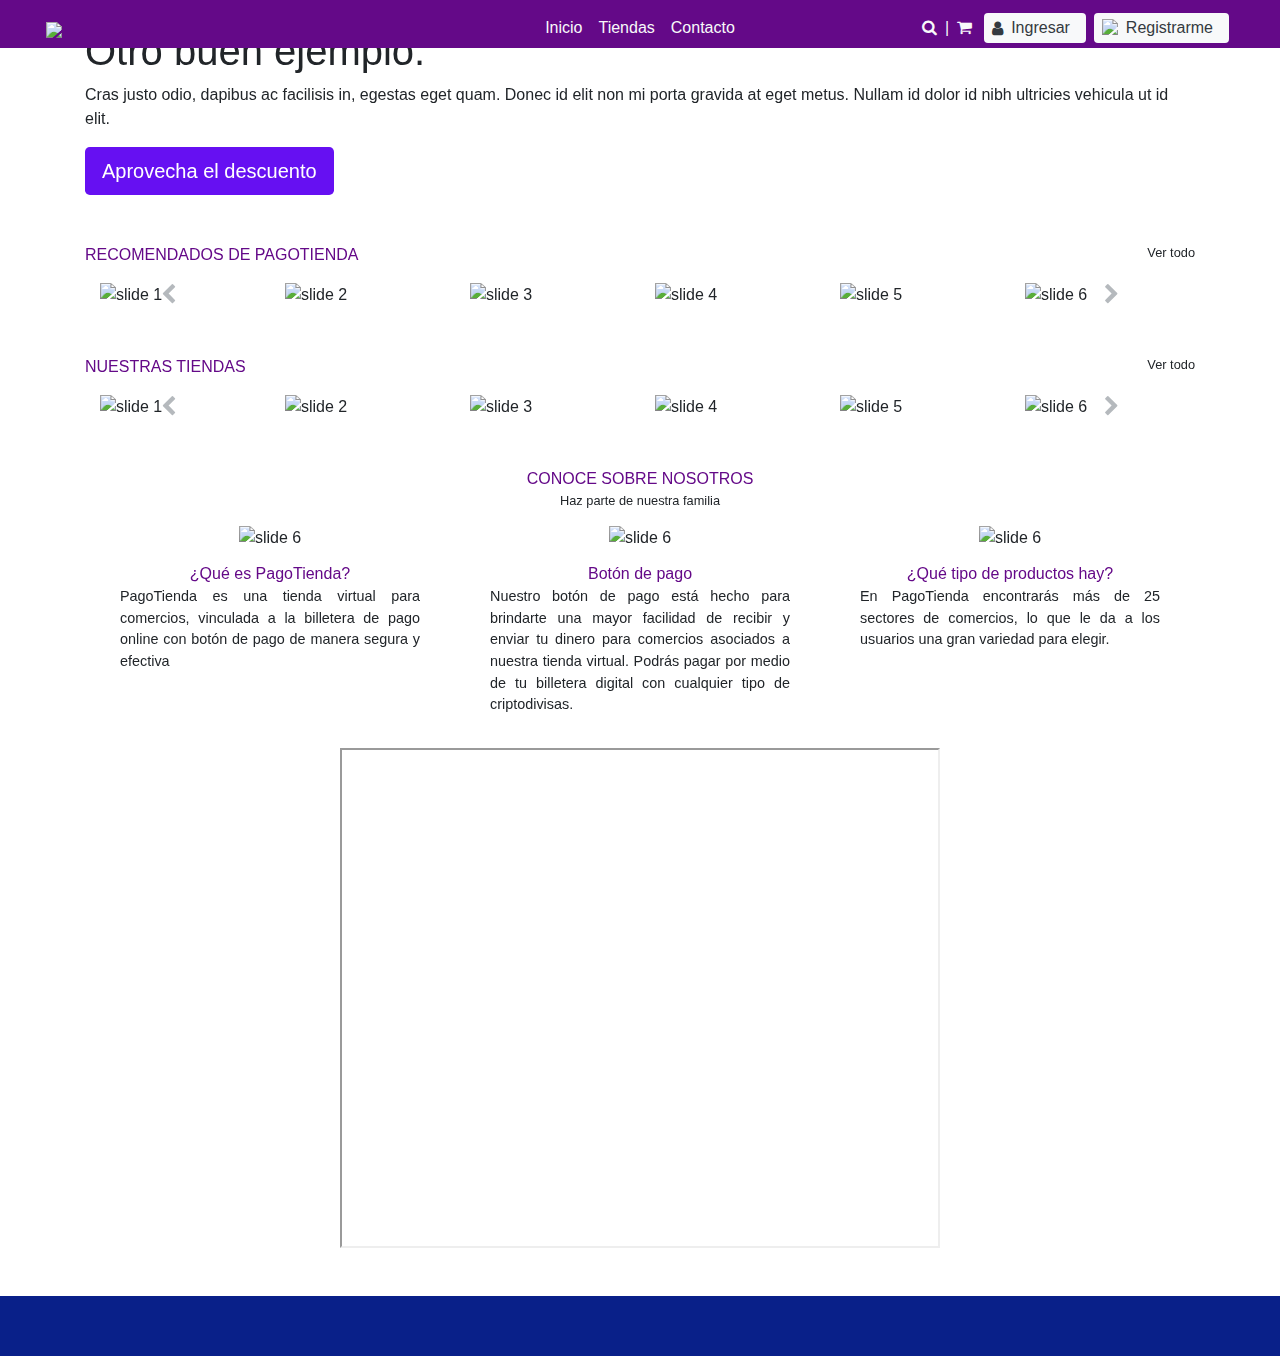
==== PagoTiendaHome/index.html @ d5df97ec "Updated files" ====
<!DOCTYPE html>
<html>
    <head>
        <meta charset="utf-8">
        <meta http-equiv="X-UA-Compatible" content="IE=edge">
        <title>Pago Tienda</title>
        <meta name="description" content="Compra tus productos con nosotros">
        <meta name="viewport" content="width=device-width, initial-scale=1">
        <meta name="theme-color" content="#7952b3">
        <!-- Bootstrap  CSS-->
        <link href="https://cdn.jsdelivr.net/npm/bootstrap@5.0.0-beta2/dist/css/bootstrap.min.css" rel="stylesheet" integrity="sha384-BmbxuPwQa2lc/FVzBcNJ7UAyJxM6wuqIj61tLrc4wSX0szH/Ev+nYRRuWlolflfl" crossorigin="anonymous">
        <link rel="stylesheet" href="https://maxcdn.bootstrapcdn.com/bootstrap/4.0.0/css/bootstrap.min.css" integrity="sha384-Gn5384xqQ1aoWXA+058RXPxPg6fy4IWvTNh0E263XmFcJlSAwiGgFAW/dAiS6JXm" crossorigin="anonymous">
        <!-- Font Awesome Icons -->
        <link rel="stylesheet" href="https://stackpath.bootstrapcdn.com/font-awesome/4.7.0/css/font-awesome.min.css" integrity="sha384-wvfXpqpZZVQGK6TAh5PVlGOfQNHSoD2xbE+QkPxCAFlNEevoEH3Sl0sibVcOQVnN" crossorigin="anonymous">
        <!-- Local Stylesheet -->
        <link rel="stylesheet" href="./style.css">
        <!-- Jquery -->
        <script src="https://code.jquery.com/jquery-3.6.0.slim.min.js" integrity="sha256-u7e5khyithlIdTpu22PHhENmPcRdFiHRjhAuHcs05RI=" crossorigin="anonymous"></script>

        <link rel="stylesheet" href="./style.css">
        <link rel="stylesheet" href="./recommendations.css">
    </head>
    <body>

        <!-- Navbar -->
        <nav class="navbar navbar-expand-md navbar-dark fixed-top pb-0 mb-0" style="background-color: #640988 ">
            <div class="container-fluid">
                <div class="col">
                    <a class="navbar-brand" href="#">
                        <img src="./assets/logo.svg" style="width: auto; height: 50px"/>
                    </a>
                </div>

                <div class="col">
                    <ul class="navbar-nav mr-auto">
                        <div class="collapse navbar-collapse d-flex justify-content-center">
                            <li class="nav-item active">
                                <a class="nav-link text-light" href="#">Inicio <span class="sr-only">(current)</span></a>
                            </li>
                            <li class="nav-item">
                                <a class="nav-link text-light" href="#">Tiendas</a>
                            </li>
                            <li class="nav-item">
                                <a class="nav-link text-light" href="#">Contacto</a>
                            </li>
                        <div>
                    </ul>
                </div>

                <div class="col">
                    <ul class="navbar-nav mb-2 mb-md-0" style="margin-left: auto">
                        <div class="collapse navbar-collapse" style="max-width: 320px; margin-left: auto">
                            <li class="nav-item">
                                <a class="nav-link text-light" href="#"><i class="fa fa-search"></i></a>
                            </li>
                            <p class="text-light mb-0">|</p>
                            <li class="nav-item">
                                <a class="nav-link text-light" href="#"><i class="fa fa-shopping-cart"></i></a>
                            </li>

                            <li class="nav-item mx-1" >
                                <a href="#" style="max-height: 30px" class="nav-link bg-light text-dark d-flex flex-nowrap justify-content-center align-items-center rounded">
                                    <i class="fa fa-user"></i>
                                    <p class="mb-0 p-2">Ingresar</p>
                                </a>
                            </li>
                            <li class="nav-item mx-1">
                                <a href="#" style="max-height: 30px" class="nav-link bg-light text-dark d-flex flex-nowrap justify-content-center align-items-center rounded">
                                    <i class="far fa-hand-point-right"></i>
                                    <img src="./assets/hand-point-right.svg" style="width: auto; height: 18px"/>
                                    <p class="mb-0 p-2">Registrarme</p>
                                </a>
                            </li>
                            <!--<li class="nav-item">
                                <a class="nav-link text-light" href="#"><i class="fa fa-shopping-cart"></i></a>
                            </li>
                            <li class="nav-item">
                                <a class="nav-link text-light" href="#"><i class="fa fa-heart"></i></a>
                            </li>-->
                        </div>
                        <li class="nav-item dropdown navbar-toggler">
                            <button style="max-width: 50px" class="btn nav-link dropdown-toggle" type="button" id="dropdownMenuButton" data-bs-toggle="dropdown" aria-expanded="false">
                                <i class="fa fa-bars"></i>
                            </button>
                            <ul class="dropdown-menu" style="margin-top: 10px;" aria-labelledby="dropdownMenuButton">
                                <li><a class="dropdown-item" href="#"><i class="fa fa-home"></i> Tiendas</a></li>
                                <li><a class="dropdown-item" href="#"><i class="fa fa-user"></i> Perfil</a></li>
                                <li><a class="dropdown-item" href="#"><i class="fa fa-shopping-cart"></i> Carrito</a></li>
                                <li><a class="dropdown-item" href="#"><i class="fa fa-heart"></i> Deseos</a></li>
                            </ul>
                        </li>
                    </ul>
                </div>
            </div>
        </nav>
        <!-- End Navbar -->

        <!-- Header -->
        <header class="main-image-container">
            <img
                src="./assets/1.jpg"
                class="bd-placeholder-img" width="100%" height="100%"
                style="object-fit: cover;"
                aria-hidden="true" preserveAspectRatio="xMidYMid slice" focusable="false"
            >
                <rect width="100%" height="100%" fill="#777"></rect>
            </img>
            <div class="container">
                <div class="main-image-container-caption text-end">
                    <h1>Otro buen ejemplo.</h1>
                    <p>Cras justo odio, dapibus ac facilisis in, egestas eget quam. Donec id elit non mi porta gravida at eget metus. Nullam id dolor id nibh ultricies vehicula ut id elit.</p>
                    <p><a class="btn btn-lg" style="color: white; background-color: #6610f2;" href="#" role="button">Aprovecha el descuento</a></p>
                </div>
            </div>
        </header>
        <!-- End Header -->
        
        <main class="container">
            <!-- Recomendations -->
            <div class="mt-4">
                <div class="d-flex flex-nowrap justify-content-between mt-5">
                    <p style="color: #640988">RECOMENDADOS DE PAGOTIENDA</p>
                    <a style="font-size: 0.8rem">Ver todo</a>
                </div>
                <div id="carouselExample" class="carousel slide" data-ride="carousel" data-interval="900000">
                    <div class="carousel-inner row w-100 mx-auto" role="listbox">
                        <div class="carousel-item col-12 col-sm-6 col-md-4 col-lg-2 active">
                            <img class="img-fluid mx-auto d-block" src="//placehold.it/600x400/000/fff?text=1" alt="slide 1">
                        </div>
                        <div class="carousel-item col-12 col-sm-6 col-md-4 col-lg-2">
                            <img class="img-fluid mx-auto d-block" src="//placehold.it/600x400?text=2" alt="slide 2">
                        </div>
                        <div class="carousel-item col-12 col-sm-6 col-md-4 col-lg-2">
                            <img class="img-fluid mx-auto d-block" src="//placehold.it/600x400?text=3" alt="slide 3">
                        </div>
                        <div class="carousel-item col-12 col-sm-6 col-md-4 col-lg-2">
                            <img class="img-fluid mx-auto d-block" src="//placehold.it/600x400?text=4" alt="slide 4">
                        </div>
                        <div class="carousel-item col-12 col-sm-6 col-md-4 col-lg-2">
                            <img class="img-fluid mx-auto d-block" src="//placehold.it/600x400?text=5" alt="slide 5">
                        </div>
                        <div class="carousel-item col-12 col-sm-6 col-md-4 col-lg-2">
                            <img class="img-fluid mx-auto d-block" src="//placehold.it/600x400?text=6" alt="slide 6">
                        </div>
                        <div class="carousel-item col-12 col-sm-6 col-md-4 col-lg-2">
                            <img class="img-fluid mx-auto d-block" src="//placehold.it/600x400?text=7" alt="slide 7">
                        </div>
                        <div class="carousel-item col-12 col-sm-6 col-md-4 col-lg-2">
                            <img class="img-fluid mx-auto d-block" src="//placehold.it/600x400?text=8" alt="slide 8">
                        </div>
                        <div class="carousel-item col-12 col-sm-6 col-md-4 col-lg-2">
                            <img class="img-fluid mx-auto d-block" src="//placehold.it/600x400?text=9" alt="slide 9">
                        </div>
                        <div class="carousel-item col-12 col-sm-6 col-md-4 col-lg-2">
                            <img class="img-fluid mx-auto d-block" src="//placehold.it/600x400?text=10" alt="slide 10">
                        </div>
                        <div class="carousel-item col-12 col-sm-6 col-md-4 col-lg-2">
                            <img class="img-fluid mx-auto d-block" src="//placehold.it/600x400?text=11" alt="slide 11">
                        </div>
                        <div class="carousel-item col-12 col-sm-6 col-md-4 col-lg-2">
                            <img class="img-fluid mx-auto d-block" src="//placehold.it/600x400?text=12" alt="slide 12">
                        </div>
                        <div class="carousel-item col-12 col-sm-6 col-md-4 col-lg-2">
                            <img class="img-fluid mx-auto d-block" src="//placehold.it/600x400?text=13" alt="slide 13">
                        </div>
                    </div>
                    <a class="carousel-control-prev" href="#carouselExample" role="button" data-slide="prev">
                        <i class="fa fa-chevron-left fa-lg text-muted"></i>
                        <span class="sr-only">Previous</span>
                    </a>
                    <a class="carousel-control-next text-faded" href="#carouselExample" role="button" data-slide="next">
                        <i class="fa fa-chevron-right fa-lg text-muted"></i>
                        <span class="sr-only">Next</span>
                    </a>
                </div>
            </div>
            <!-- End Recomendations -->

            <!-- Stores -->
            <div class="my-4">
                <div class="d-flex flex-nowrap justify-content-between mt-5">
                    <p style="color: #640988">NUESTRAS TIENDAS</p>
                    <a style="font-size: 0.8rem">Ver todo</a>
                </div>
                <div id="carouselExample-2" class="carousel slide carouselExample-2" data-ride="carousel" data-interval="900000">
                    <div class="carousel-inner carousel-inner-2 row w-100 mx-auto" role="listbox">
                        <div class="carousel-item carousel-item-2 col-12 col-sm-6 col-md-4 col-lg-2 active">
                            <img class="img-fluid mx-auto d-block" src="//placehold.it/600x400/000/fff?text=1" alt="slide 1">
                        </div>
                        <div class="carousel-item carousel-item-2 col-12 col-sm-6 col-md-4 col-lg-2">
                            <img class="img-fluid mx-auto d-block" src="//placehold.it/600x400?text=2" alt="slide 2">
                        </div>
                        <div class="carousel-item carousel-item-2 col-12 col-sm-6 col-md-4 col-lg-2">
                            <img class="img-fluid mx-auto d-block" src="//placehold.it/600x400?text=3" alt="slide 3">
                        </div>
                        <div class="carousel-item carousel-item-2 col-12 col-sm-6 col-md-4 col-lg-2">
                            <img class="img-fluid mx-auto d-block" src="//placehold.it/600x400?text=4" alt="slide 4">
                        </div>
                        <div class="carousel-item carousel-item-2 col-12 col-sm-6 col-md-4 col-lg-2">
                            <img class="img-fluid mx-auto d-block" src="//placehold.it/600x400?text=5" alt="slide 5">
                        </div>
                        <div class="carousel-item carousel-item-2 col-12 col-sm-6 col-md-4 col-lg-2">
                            <img class="img-fluid mx-auto d-block" src="//placehold.it/600x400?text=6" alt="slide 6">
                        </div>
                        <div class="carousel-item carousel-item-2 col-12 col-sm-6 col-md-4 col-lg-2">
                            <img class="img-fluid mx-auto d-block" src="//placehold.it/600x400?text=7" alt="slide 7">
                        </div>
                        <div class="carousel-item carousel-item-2 col-12 col-sm-6 col-md-4 col-lg-2">
                            <img class="img-fluid mx-auto d-block" src="//placehold.it/600x400?text=8" alt="slide 8">
                        </div>
                        <div class="carousel-item carousel-item-2 col-12 col-sm-6 col-md-4 col-lg-2">
                            <img class="img-fluid mx-auto d-block" src="//placehold.it/600x400?text=9" alt="slide 9">
                        </div>
                        <div class="carousel-item carousel-item-2 col-12 col-sm-6 col-md-4 col-lg-2">
                            <img class="img-fluid mx-auto d-block" src="//placehold.it/600x400?text=10" alt="slide 10">
                        </div>
                        <div class="carousel-item carousel-item-2 col-12 col-sm-6 col-md-4 col-lg-2">
                            <img class="img-fluid mx-auto d-block" src="//placehold.it/600x400?text=11" alt="slide 11">
                        </div>
                        <div class="carousel-item carousel-item-2 col-12 col-sm-6 col-md-4 col-lg-2">
                            <img class="img-fluid mx-auto d-block" src="//placehold.it/600x400?text=12" alt="slide 12">
                        </div>
                        <div class="carousel-item carousel-item-2 col-12 col-sm-6 col-md-4 col-lg-2">
                            <img class="img-fluid mx-auto d-block" src="//placehold.it/600x400?text=13" alt="slide 13">
                        </div>
                    </div>
                    <a class="carousel-control-prev" href="#carouselExample-2" role="button" data-slide="prev">
                        <i class="fa fa-chevron-left fa-lg text-muted"></i>
                        <span class="sr-only">Previous</span>
                    </a>
                    <a class="carousel-control-next text-faded" href="#carouselExample-2" role="button" data-slide="next">
                        <i class="fa fa-chevron-right fa-lg text-muted"></i>
                        <span class="sr-only">Next</span>
                    </a>
                </div>
            </div>
            <!-- End Stores -->

            <section id="about" class="mb-5">
                <div class="text-center">
                    <p class="mb-0 mt-5" style="color: #640988">CONOCE SOBRE NOSOTROS</p>
                    <p style="font-size: 0.8rem">Haz parte de nuestra familia</p>
                </div>
                <div class="container">
                    <div class="row">
                        <div class="col-sm d-block text-center mb-3 d-flex flex-column justify-content-start align-items-center">
                            <img class="img-fluid mx-auto d-block mb-1" src="//placehold.it/600x400?text=6" alt="slide 6">
                            <p class="mb-0 mt-2" style="color: #640988">¿Qué es PagoTienda?</p>
                            <p style="font-size: 0.9rem; text-align: justify; max-width: 300px">
                                PagoTienda es una tienda virtual para comercios, vinculada a la billetera de pago online con botón de pago de manera segura y efectiva
                            </p>
                        </div>
                        <div class="col-sm d-block text-center mb-3 d-flex flex-column justify-content-start align-items-center">
                            <img class="img-fluid mx-auto d-block mb-1" src="//placehold.it/600x400?text=6" alt="slide 6">
                            <p class="mb-0 mt-2" style="color: #640988">Botón de pago</p>
                            <p style="font-size: 0.9rem; text-align: justify; max-width: 300px">
                                Nuestro botón de pago está hecho para brindarte una mayor facilidad de recibir y enviar tu dinero
                                para comercios asociados a nuestra tienda virtual. Podrás pagar por medio de tu billetera digital con cualquier tipo de criptodivisas.
                            </p>
                        </div>
                        <div class="col-sm d-block text-center mb-3 d-flex flex-column justify-content-start align-items-center">
                            <img class="img-fluid mx-auto d-block mb-1" src="//placehold.it/600x400?text=6" alt="slide 6">
                            <p class="mb-0 mt-2" style="color: #640988">¿Qué tipo de productos hay?</p>
                            <p style="font-size: 0.9rem; text-align: justify; max-width: 300px">
                                En PagoTienda encontrarás más de 25 sectores de comercios, lo que le da a los usuarios una gran variedad para elegir.
                            </p>
                        </div>
                    </div>
                </div>
                <div id="video" class="container text-center" style="height: 500px">
                    <iframe style="width: 100%; min-width: 300px; max-width: 600px; height: 100%; min-height: 300px; max-height: 500px" src="https://www.youtube.com/embed/AAFLCTVs4Dg"></iframe>
                </div>
            </section>

        </main>
        <footer class="w-100" style="height: 60px; background-color: #092089">
        </footer>
        <!-- Bootstrap JS -->
        <script src="https://code.jquery.com/jquery-3 1.slim.min.js" integrity="sha384-KJ3o2DKtIkvYIK3UENzmM7KCkRr/rE9/Qpg6aAZGJwFDMVNA/GpGFF93hXpG5KkN" crossorigin="anonymous"></script>
        <script src="https://cdnjs.cloudflare.com/ajax/libs/popper.js/1. 9/umd/popper.min.js" integrity="sha384-ApNbgh9B+Y1QKtv3Rn7W3mgPxhU9K/ScQsAP7hUibX39j7fakFPskvXusvfa0b4Q" crossorigin="anonymous"></script>
        <script src="https://maxcdn.bootstrapcdn.com/bootstrap/4.0.0/js/bootstrap.min.js" integrity="sha384-JZR6Spejh4U02d8jOt6vLEHfe/JQGiRRSQQxSfFWpi1MquVdAyjUar5+76PVCmYl" crossorigin="anonymous"></script>
        <script src="https://cdn.jsdelivr.net/npm/bootstrap@5.0.0-beta2/dist/js/bootstrap.bundle.min.js" integrity="sha384-b5kHyXgcpbZJO/tY9Ul7kGkf1S0CWuKcCD38l8YkeH8z8QjE0GmW1gYU5S9FOnJ0" crossorigin="anonymous"></script>

        <script>
            $('#carouselExample').on('slide.bs.carousel', function (e) {
                var $e = $(e.relatedTarget);
                var idx = $e.index();
                var itemsPerSlide = 7;
                var totalItems = $('.carousel-item').length;
                
                if (idx >= totalItems-(itemsPerSlide-1)) {
                    var it = itemsPerSlide - (totalItems - idx);
                    for (var i = 0; i < it; i++) {
                        // append slides to end
                        if (e.direction=="left") {
                            $('.carousel-item').eq(i).appendTo('.carousel-inner');
                        }
                        else {
                            $('.carousel-item').eq(0).appendTo('.carousel-inner');
                        }
                    }
                }
            });

            $('#carouselExample-2').on('slide.bs.carousel', function (e) {
                var $e = $(e.relatedTarget);
                var idx = $e.index();
                var itemsPerSlide = 7;
                var totalItems = $('.carousel-item-2').length;
                
                if (idx >= totalItems-(itemsPerSlide-1)) {
                    var it = itemsPerSlide - (totalItems - idx);
                    for (var i = 0; i < it; i++) {
                        // append slides to end
                        if (e.direction=="left") {
                            $('.carousel-item-2').eq(i).appendTo('.carousel-inner-2');
                        }
                        else {
                            $('.carousel-item-2').eq(0).appendTo('.carousel-inner-2');
                        }
                    }
                }
            });
        </script>
    </body>
</html>
---- PagoTiendaHome/recommendations.css ----
@media (min-width: 768px) and (max-width: 991px) {
    /* Show 3rd slide on md  if col-md-4*/
    .carousel-inner .active.col-md-4.carousel-item + .carousel-item + .carousel-item + .carousel-item {
        position: absolute;
        top: 0;
        right: -33.3333%;  /*change this with javascript in the future*/
        z-index: -1;
        display: block;
        visibility: visible;
    }
}
@media (min-width: 576px) and (max-width: 768px) {
    /* Show 2 slide on md  if col-md-4*/
    .carousel-inner .active.col-sm-6.carousel-item + .carousel-item + .carousel-item {
        position: absolute;
        top: 0;
        right: -50%;  /*change this with javascript in the future*/
        z-index: -1;
        display: block;
        visibility: visible;
    }
}
@media (min-width: 576px) {
    .carousel-item {
        margin-right: 0;
    }
    /* show 2 items */
    .carousel-inner .active + .carousel-item {
        display: block;
    }
    .carousel-inner .carousel-item.active:not(.carousel-item-right):not(.carousel-item-left),
    .carousel-inner .carousel-item.active:not(.carousel-item-right):not(.carousel-item-left) + .carousel-item {
        transition: none;
    }
    .carousel-inner .carousel-item-next {
        position: relative;
        transform: translate3d(0, 0, 0);
    }
    /* left or forward direction */
    .active.carousel-item-left + .carousel-item-next.carousel-item-left,
    .carousel-item-next.carousel-item-left + .carousel-item,
    .carousel-item-next.carousel-item-left + .carousel-item + .carousel-item {
        position: relative;
        transform: translate3d(-100%, 0, 0);
        visibility: visible;
    } 
    /* farthest right hidden item must be abso position for animations */
    .carousel-inner .carousel-item-prev.carousel-item-right {
        position: absolute;
        top: 0;
        left: 0;
        z-index: -1;
        display: block;
        visibility: visible;
    }
    /* right or prev direction */
    .active.carousel-item-right + .carousel-item-prev.carousel-item-right,
    .carousel-item-prev.carousel-item-right + .carousel-item,
    .carousel-item-prev.carousel-item-right + .carousel-item + .carousel-item {
        position: relative;
        transform: translate3d(100%, 0, 0);
        visibility: visible;
        display: block;
        visibility: visible;
    }
}

/*MD*/
@media (min-width: 768px) {
    /* show 3rd of 3 item slide */
    .carousel-inner .active + .carousel-item + .carousel-item {
        display: block;
    }
    .carousel-inner .carousel-item.active:not(.carousel-item-right):not(.carousel-item-left) + .carousel-item + .carousel-item {
        transition: none;
    }
    .carousel-inner .carousel-item-next {
        position: relative;
        transform: translate3d(0, 0, 0);
    }
    
    /* left or forward direction */
    .carousel-item-next.carousel-item-left + .carousel-item + .carousel-item + .carousel-item {
        position: relative;
        transform: translate3d(-100%, 0, 0);
        visibility: visible;
    }
    /* right or prev direction */
    .carousel-item-prev.carousel-item-right + .carousel-item + .carousel-item + .carousel-item {
        position: relative;
        transform: translate3d(100%, 0, 0);
        visibility: visible;
        display: block;
        visibility: visible;
    }
}


/*LG 6th*/
@media (min-width: 991px) {
    /* show 4th item */
    .carousel-inner .active + .carousel-item + .carousel-item + .carousel-item {
        display: block;
    }
    .carousel-inner .carousel-item.active:not(.carousel-item-right):not(.carousel-item-left) + .carousel-item + .carousel-item + .carousel-item {
        transition: none;
    }
    /* right or prev direction //t - previous slide direction last item animation fix */
    .carousel-item-prev.carousel-item-right + .carousel-item + .carousel-item + .carousel-item + .carousel-item {
        position: relative;
        transform: translate3d(100%, 0, 0);
        visibility: visible;
        display: block;
        visibility: visible;
    }
}

/*LG 6th*/
@media (min-width: 991px) {
        /* show 5th and 6th item */
    .carousel-inner .active + .carousel-item + .carousel-item + .carousel-item + .carousel-item,
    .carousel-inner .active + .carousel-item + .carousel-item + .carousel-item + .carousel-item + .carousel-item {
        display: block;
    }
    .carousel-inner .carousel-item.active:not(.carousel-item-right):not(.carousel-item-left) + .carousel-item + .carousel-item + .carousel-item + .carousel-item,
    .carousel-inner .carousel-item.active:not(.carousel-item-right):not(.carousel-item-left) + .carousel-item + .carousel-item + .carousel-item + .carousel-item + .carousel-item {
        transition: none;
    }
    /*show 7th slide for animation when its a 6 slides carousel */
    .carousel-inner .active.carousel-item + .carousel-item + .carousel-item + .carousel-item + .carousel-item + .carousel-item  + .carousel-item {
        position: absolute;
        top: 0;
        right: -16.666666666%;
        z-index: -1;
        display: block;
        visibility: visible;
    }
      /* forward direction > */
    .carousel-item-next.carousel-item-left + .carousel-item + .carousel-item + .carousel-item + .carousel-item,
    .carousel-item-next.carousel-item-left + .carousel-item + .carousel-item + .carousel-item + .carousel-item + .carousel-item {
        position: relative;
        transform: translate3d(-100%, 0, 0);
        visibility: visible;
    }
     /* prev direction < last item animation fix */
    .carousel-item-prev.carousel-item-right + .carousel-item + .carousel-item + .carousel-item + .carousel-item + .carousel-item,
    .carousel-item-prev.carousel-item-right + .carousel-item + .carousel-item + .carousel-item + .carousel-item + .carousel-item + .carousel-item {
        position: relative;
        transform: translate3d(100%, 0, 0);
        visibility: visible;
        display: block;
        visibility: visible;
    }
}
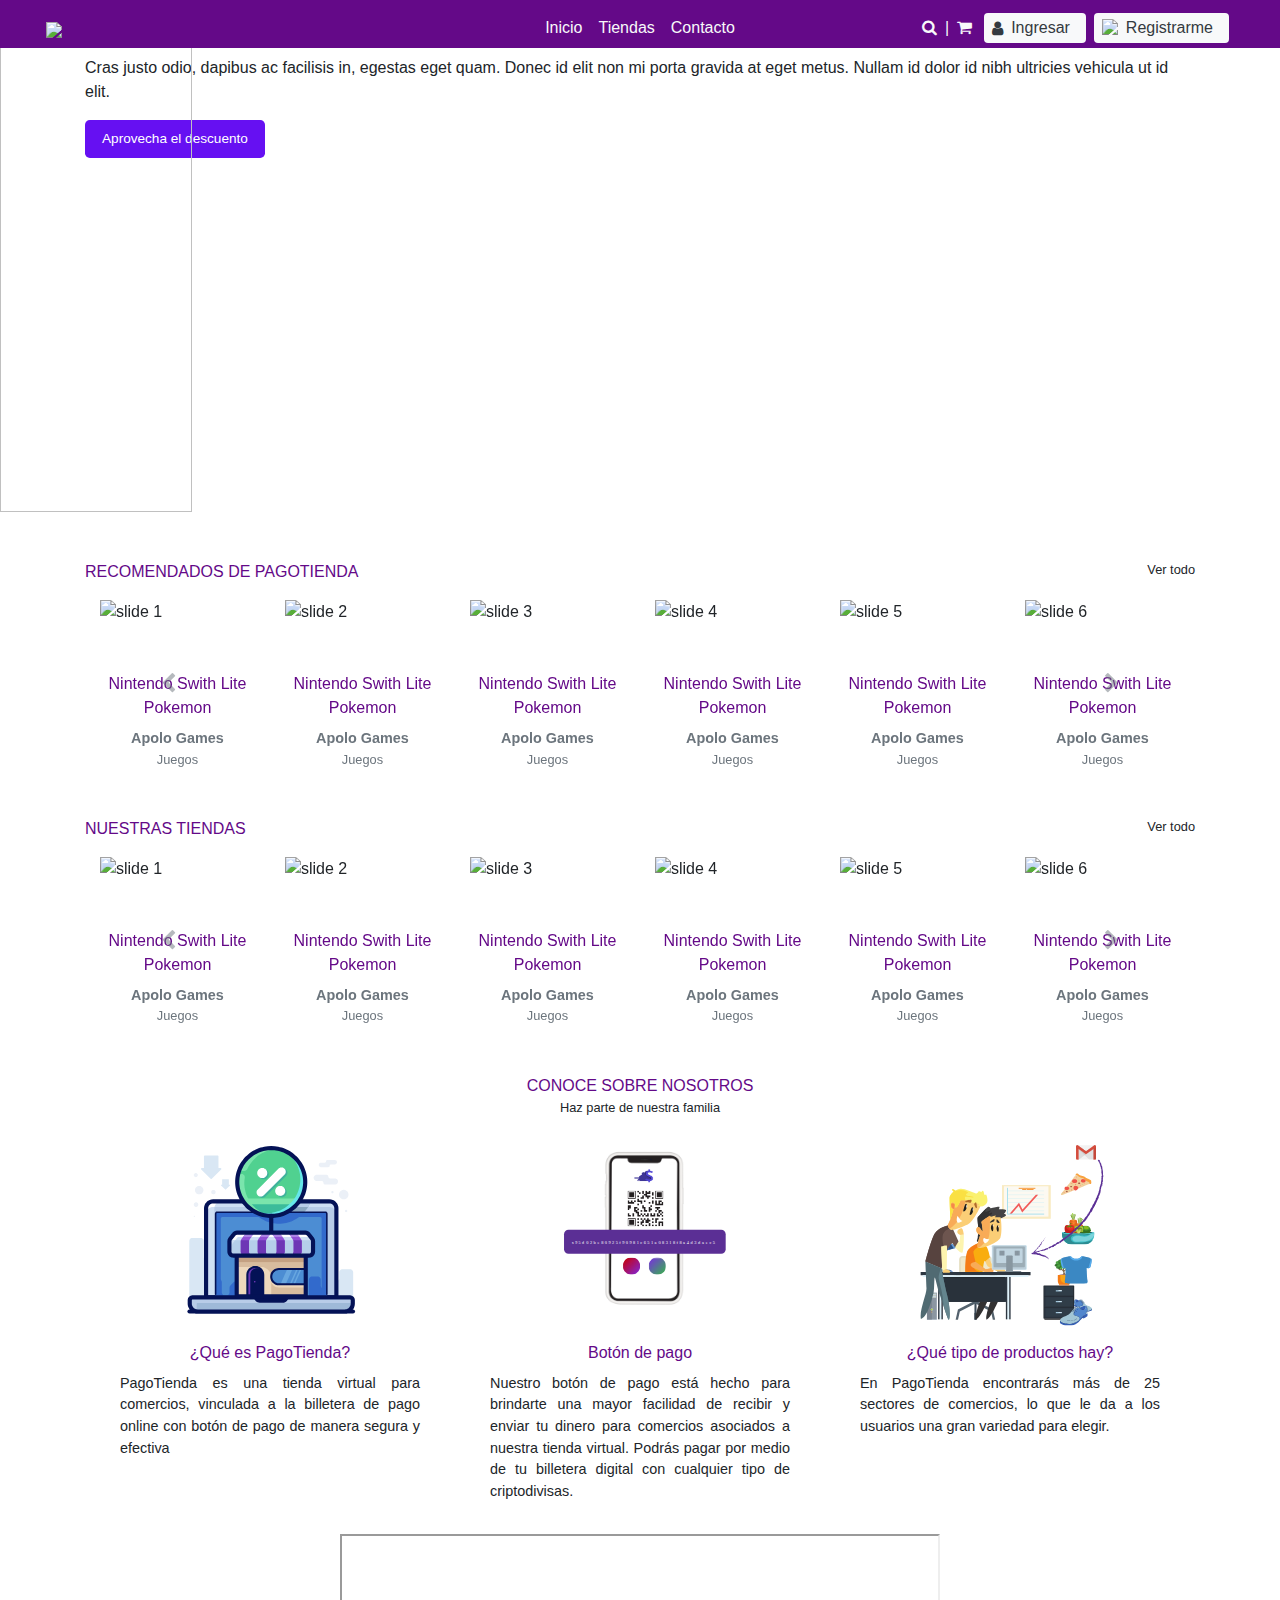
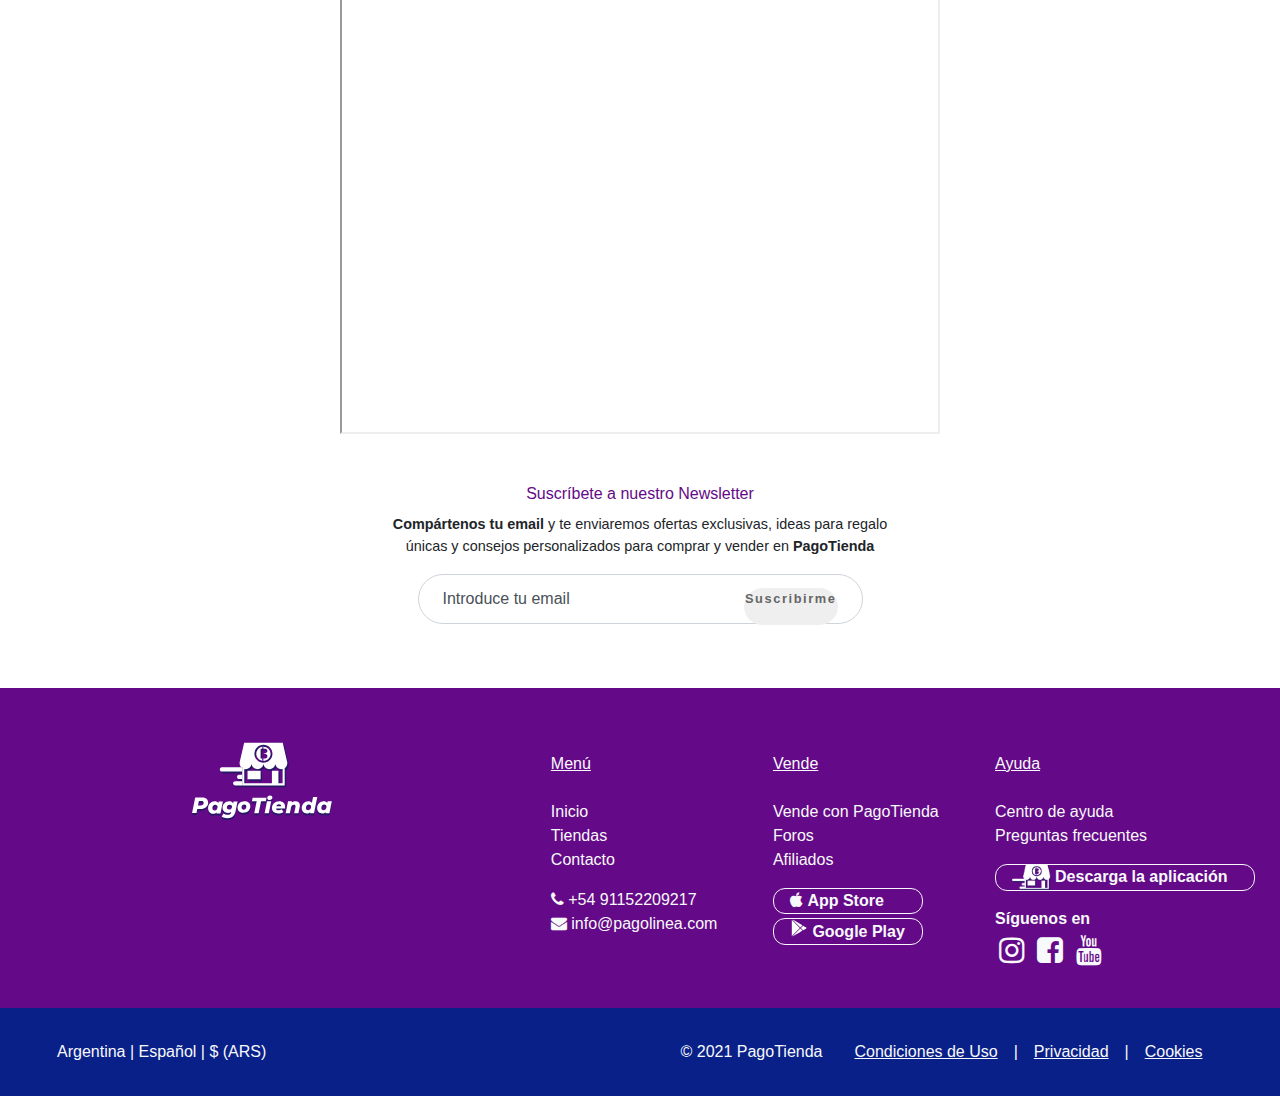
==== commit 931953db: "updating" ====
--- a/PagoTiendaHome/index.html
+++ b/PagoTiendaHome/index.html
@@ -114,7 +114,7 @@
             </div>
         </header>
         <!-- End Header -->
-        
+
         <main class="container">
             <!-- Recomendations -->
             <div class="mt-4">
@@ -126,42 +126,159 @@
                     <div class="carousel-inner row w-100 mx-auto" role="listbox">
                         <div class="carousel-item col-12 col-sm-6 col-md-4 col-lg-2 active">
                             <img class="img-fluid mx-auto d-block" src="//placehold.it/600x400/000/fff?text=1" alt="slide 1">
+                            <div class="text-center  d-flex flex-column justify-content-start align-items-center">
+                                <p class="mb-2 mt-5" style="color: #640988">Nintendo Swith Lite Pokemon</p>
+                                <p class="text-secondary mb-0" style="font-size: 0.9rem; text-align: center; max-width: 500px">
+                                    <strong class="text-secondary">Apolo Games</strong>
+                                </p>
+                                <p class="text-secondary m-0" style="font-size: 0.8rem; text-align: center; max-width: 500px">
+                                    Juegos
+                                </p>
+                            </div>
                         </div>
                         <div class="carousel-item col-12 col-sm-6 col-md-4 col-lg-2">
                             <img class="img-fluid mx-auto d-block" src="//placehold.it/600x400?text=2" alt="slide 2">
+                            <div class="text-center  d-flex flex-column justify-content-start align-items-center">
+                                <p class="mb-2 mt-5" style="color: #640988">Nintendo Swith Lite Pokemon</p>
+                                <p class="text-secondary mb-0" style="font-size: 0.9rem; text-align: center; max-width: 500px">
+                                    <strong class="text-secondary">Apolo Games</strong>
+                                </p>
+                                <p class="text-secondary m-0" style="font-size: 0.8rem; text-align: center; max-width: 500px">
+                                    Juegos
+                                </p>
+                            </div>
                         </div>
                         <div class="carousel-item col-12 col-sm-6 col-md-4 col-lg-2">
                             <img class="img-fluid mx-auto d-block" src="//placehold.it/600x400?text=3" alt="slide 3">
+                            <div class="text-center  d-flex flex-column justify-content-start align-items-center">
+                                <p class="mb-2 mt-5" style="color: #640988">Nintendo Swith Lite Pokemon</p>
+                                <p class="text-secondary mb-0" style="font-size: 0.9rem; text-align: center; max-width: 500px">
+                                    <strong class="text-secondary">Apolo Games</strong>
+                                </p>
+                                <p class="text-secondary m-0" style="font-size: 0.8rem; text-align: center; max-width: 500px">
+                                    Juegos
+                                </p>
+                            </div>
                         </div>
                         <div class="carousel-item col-12 col-sm-6 col-md-4 col-lg-2">
                             <img class="img-fluid mx-auto d-block" src="//placehold.it/600x400?text=4" alt="slide 4">
+                            <div class="text-center  d-flex flex-column justify-content-start align-items-center">
+                                <p class="mb-2 mt-5" style="color: #640988">Nintendo Swith Lite Pokemon</p>
+                                <p class="text-secondary mb-0" style="font-size: 0.9rem; text-align: center; max-width: 500px">
+                                    <strong class="text-secondary">Apolo Games</strong>
+                                </p>
+                                <p class="text-secondary m-0" style="font-size: 0.8rem; text-align: center; max-width: 500px">
+                                    Juegos
+                                </p>
+                            </div>
                         </div>
                         <div class="carousel-item col-12 col-sm-6 col-md-4 col-lg-2">
                             <img class="img-fluid mx-auto d-block" src="//placehold.it/600x400?text=5" alt="slide 5">
+                            <div class="text-center  d-flex flex-column justify-content-start align-items-center">
+                                <p class="mb-2 mt-5" style="color: #640988">Nintendo Swith Lite Pokemon</p>
+                                <p class="text-secondary mb-0" style="font-size: 0.9rem; text-align: center; max-width: 500px">
+                                    <strong class="text-secondary">Apolo Games</strong>
+                                </p>
+                                <p class="text-secondary m-0" style="font-size: 0.8rem; text-align: center; max-width: 500px">
+                                    Juegos
+                                </p>
+                            </div>
                         </div>
                         <div class="carousel-item col-12 col-sm-6 col-md-4 col-lg-2">
                             <img class="img-fluid mx-auto d-block" src="//placehold.it/600x400?text=6" alt="slide 6">
+                            <div class="text-center  d-flex flex-column justify-content-start align-items-center">
+                                <p class="mb-2 mt-5" style="color: #640988">Nintendo Swith Lite Pokemon</p>
+                                <p class="text-secondary mb-0" style="font-size: 0.9rem; text-align: center; max-width: 500px">
+                                    <strong class="text-secondary">Apolo Games</strong>
+                                </p>
+                                <p class="text-secondary m-0" style="font-size: 0.8rem; text-align: center; max-width: 500px">
+                                    Juegos
+                                </p>
+                            </div>
                         </div>
                         <div class="carousel-item col-12 col-sm-6 col-md-4 col-lg-2">
                             <img class="img-fluid mx-auto d-block" src="//placehold.it/600x400?text=7" alt="slide 7">
+                            <div class="text-center  d-flex flex-column justify-content-start align-items-center">
+                                <p class="mb-2 mt-5" style="color: #640988">Nintendo Swith Lite Pokemon</p>
+                                <p class="text-secondary mb-0" style="font-size: 0.9rem; text-align: center; max-width: 500px">
+                                    <strong class="text-secondary">Apolo Games</strong>
+                                </p>
+                                <p class="text-secondary m-0" style="font-size: 0.8rem; text-align: center; max-width: 500px">
+                                    Juegos
+                                </p>
+                            </div>
                         </div>
                         <div class="carousel-item col-12 col-sm-6 col-md-4 col-lg-2">
                             <img class="img-fluid mx-auto d-block" src="//placehold.it/600x400?text=8" alt="slide 8">
+                            <div class="text-center  d-flex flex-column justify-content-start align-items-center">
+                                <p class="mb-2 mt-5" style="color: #640988">Nintendo Swith Lite Pokemon</p>
+                                <p class="text-secondary mb-0" style="font-size: 0.9rem; text-align: center; max-width: 500px">
+                                    <strong class="text-secondary">Apolo Games</strong>
+                                </p>
+                                <p class="text-secondary m-0" style="font-size: 0.8rem; text-align: center; max-width: 500px">
+                                    Juegos
+                                </p>
+                            </div>
                         </div>
                         <div class="carousel-item col-12 col-sm-6 col-md-4 col-lg-2">
                             <img class="img-fluid mx-auto d-block" src="//placehold.it/600x400?text=9" alt="slide 9">
+                            <div class="text-center  d-flex flex-column justify-content-start align-items-center">
+                                <p class="mb-2 mt-5" style="color: #640988">Nintendo Swith Lite Pokemon</p>
+                                <p class="text-secondary mb-0" style="font-size: 0.9rem; text-align: center; max-width: 500px">
+                                    <strong class="text-secondary">Apolo Games</strong>
+                                </p>
+                                <p class="text-secondary m-0" style="font-size: 0.8rem; text-align: center; max-width: 500px">
+                                    Juegos
+                                </p>
+                            </div>
                         </div>
                         <div class="carousel-item col-12 col-sm-6 col-md-4 col-lg-2">
                             <img class="img-fluid mx-auto d-block" src="//placehold.it/600x400?text=10" alt="slide 10">
+                            <div class="text-center  d-flex flex-column justify-content-start align-items-center">
+                                <p class="mb-2 mt-5" style="color: #640988">Nintendo Swith Lite Pokemon</p>
+                                <p class="text-secondary mb-0" style="font-size: 0.9rem; text-align: center; max-width: 500px">
+                                    <strong class="text-secondary">Apolo Games</strong>
+                                </p>
+                                <p class="text-secondary m-0" style="font-size: 0.8rem; text-align: center; max-width: 500px">
+                                    Juegos
+                                </p>
+                            </div>
                         </div>
                         <div class="carousel-item col-12 col-sm-6 col-md-4 col-lg-2">
                             <img class="img-fluid mx-auto d-block" src="//placehold.it/600x400?text=11" alt="slide 11">
+                            <div class="text-center  d-flex flex-column justify-content-start align-items-center">
+                                <p class="mb-2 mt-5" style="color: #640988">Nintendo Swith Lite Pokemon</p>
+                                <p class="text-secondary mb-0" style="font-size: 0.9rem; text-align: center; max-width: 500px">
+                                    <strong class="text-secondary">Apolo Games</strong>
+                                </p>
+                                <p class="text-secondary m-0" style="font-size: 0.8rem; text-align: center; max-width: 500px">
+                                    Juegos
+                                </p>
+                            </div>
                         </div>
                         <div class="carousel-item col-12 col-sm-6 col-md-4 col-lg-2">
                             <img class="img-fluid mx-auto d-block" src="//placehold.it/600x400?text=12" alt="slide 12">
+                            <div class="text-center  d-flex flex-column justify-content-start align-items-center">
+                                <p class="mb-2 mt-5" style="color: #640988">Nintendo Swith Lite Pokemon</p>
+                                <p class="text-secondary mb-0" style="font-size: 0.9rem; text-align: center; max-width: 500px">
+                                    <strong class="text-secondary">Apolo Games</strong>
+                                </p>
+                                <p class="text-secondary m-0" style="font-size: 0.8rem; text-align: center; max-width: 500px">
+                                    Juegos
+                                </p>
+                            </div>
                         </div>
                         <div class="carousel-item col-12 col-sm-6 col-md-4 col-lg-2">
                             <img class="img-fluid mx-auto d-block" src="//placehold.it/600x400?text=13" alt="slide 13">
+                            <div class="text-center  d-flex flex-column justify-content-start align-items-center">
+                                <p class="mb-2 mt-5" style="color: #640988">Nintendo Swith Lite Pokemon</p>
+                                <p class="text-secondary mb-0" style="font-size: 0.9rem; text-align: center; max-width: 500px">
+                                    <strong class="text-secondary">Apolo Games</strong>
+                                </p>
+                                <p class="text-secondary m-0" style="font-size: 0.8rem; text-align: center; max-width: 500px">
+                                    Juegos
+                                </p>
+                            </div>
                         </div>
                     </div>
                     <a class="carousel-control-prev" href="#carouselExample" role="button" data-slide="prev">
@@ -186,42 +303,159 @@
                     <div class="carousel-inner carousel-inner-2 row w-100 mx-auto" role="listbox">
                         <div class="carousel-item carousel-item-2 col-12 col-sm-6 col-md-4 col-lg-2 active">
                             <img class="img-fluid mx-auto d-block" src="//placehold.it/600x400/000/fff?text=1" alt="slide 1">
+                            <div class="text-center  d-flex flex-column justify-content-start align-items-center">
+                                <p class="mb-2 mt-5" style="color: #640988">Nintendo Swith Lite Pokemon</p>
+                                <p class="text-secondary mb-0" style="font-size: 0.9rem; text-align: center; max-width: 500px">
+                                    <strong class="text-secondary">Apolo Games</strong>
+                                </p>
+                                <p class="text-secondary m-0" style="font-size: 0.8rem; text-align: center; max-width: 500px">
+                                    Juegos
+                                </p>
+                            </div>
                         </div>
                         <div class="carousel-item carousel-item-2 col-12 col-sm-6 col-md-4 col-lg-2">
                             <img class="img-fluid mx-auto d-block" src="//placehold.it/600x400?text=2" alt="slide 2">
+                            <div class="text-center  d-flex flex-column justify-content-start align-items-center">
+                                <p class="mb-2 mt-5" style="color: #640988">Nintendo Swith Lite Pokemon</p>
+                                <p class="text-secondary mb-0" style="font-size: 0.9rem; text-align: center; max-width: 500px">
+                                    <strong class="text-secondary">Apolo Games</strong>
+                                </p>
+                                <p class="text-secondary m-0" style="font-size: 0.8rem; text-align: center; max-width: 500px">
+                                    Juegos
+                                </p>
+                            </div>
                         </div>
                         <div class="carousel-item carousel-item-2 col-12 col-sm-6 col-md-4 col-lg-2">
                             <img class="img-fluid mx-auto d-block" src="//placehold.it/600x400?text=3" alt="slide 3">
+                            <div class="text-center  d-flex flex-column justify-content-start align-items-center">
+                                <p class="mb-2 mt-5" style="color: #640988">Nintendo Swith Lite Pokemon</p>
+                                <p class="text-secondary mb-0" style="font-size: 0.9rem; text-align: center; max-width: 500px">
+                                    <strong class="text-secondary">Apolo Games</strong>
+                                </p>
+                                <p class="text-secondary m-0" style="font-size: 0.8rem; text-align: center; max-width: 500px">
+                                    Juegos
+                                </p>
+                            </div>
                         </div>
                         <div class="carousel-item carousel-item-2 col-12 col-sm-6 col-md-4 col-lg-2">
                             <img class="img-fluid mx-auto d-block" src="//placehold.it/600x400?text=4" alt="slide 4">
+                            <div class="text-center  d-flex flex-column justify-content-start align-items-center">
+                                <p class="mb-2 mt-5" style="color: #640988">Nintendo Swith Lite Pokemon</p>
+                                <p class="text-secondary mb-0" style="font-size: 0.9rem; text-align: center; max-width: 500px">
+                                    <strong class="text-secondary">Apolo Games</strong>
+                                </p>
+                                <p class="text-secondary m-0" style="font-size: 0.8rem; text-align: center; max-width: 500px">
+                                    Juegos
+                                </p>
+                            </div>
                         </div>
                         <div class="carousel-item carousel-item-2 col-12 col-sm-6 col-md-4 col-lg-2">
                             <img class="img-fluid mx-auto d-block" src="//placehold.it/600x400?text=5" alt="slide 5">
+                            <div class="text-center  d-flex flex-column justify-content-start align-items-center">
+                                <p class="mb-2 mt-5" style="color: #640988">Nintendo Swith Lite Pokemon</p>
+                                <p class="text-secondary mb-0" style="font-size: 0.9rem; text-align: center; max-width: 500px">
+                                    <strong class="text-secondary">Apolo Games</strong>
+                                </p>
+                                <p class="text-secondary m-0" style="font-size: 0.8rem; text-align: center; max-width: 500px">
+                                    Juegos
+                                </p>
+                            </div>
                         </div>
                         <div class="carousel-item carousel-item-2 col-12 col-sm-6 col-md-4 col-lg-2">
                             <img class="img-fluid mx-auto d-block" src="//placehold.it/600x400?text=6" alt="slide 6">
+                            <div class="text-center  d-flex flex-column justify-content-start align-items-center">
+                                <p class="mb-2 mt-5" style="color: #640988">Nintendo Swith Lite Pokemon</p>
+                                <p class="text-secondary mb-0" style="font-size: 0.9rem; text-align: center; max-width: 500px">
+                                    <strong class="text-secondary">Apolo Games</strong>
+                                </p>
+                                <p class="text-secondary m-0" style="font-size: 0.8rem; text-align: center; max-width: 500px">
+                                    Juegos
+                                </p>
+                            </div>
                         </div>
                         <div class="carousel-item carousel-item-2 col-12 col-sm-6 col-md-4 col-lg-2">
                             <img class="img-fluid mx-auto d-block" src="//placehold.it/600x400?text=7" alt="slide 7">
+                            <div class="text-center  d-flex flex-column justify-content-start align-items-center">
+                                <p class="mb-2 mt-5" style="color: #640988">Nintendo Swith Lite Pokemon</p>
+                                <p class="text-secondary mb-0" style="font-size: 0.9rem; text-align: center; max-width: 500px">
+                                    <strong class="text-secondary">Apolo Games</strong>
+                                </p>
+                                <p class="text-secondary m-0" style="font-size: 0.8rem; text-align: center; max-width: 500px">
+                                    Juegos
+                                </p>
+                            </div>
                         </div>
                         <div class="carousel-item carousel-item-2 col-12 col-sm-6 col-md-4 col-lg-2">
                             <img class="img-fluid mx-auto d-block" src="//placehold.it/600x400?text=8" alt="slide 8">
+                            <div class="text-center  d-flex flex-column justify-content-start align-items-center">
+                                <p class="mb-2 mt-5" style="color: #640988">Nintendo Swith Lite Pokemon</p>
+                                <p class="text-secondary mb-0" style="font-size: 0.9rem; text-align: center; max-width: 500px">
+                                    <strong class="text-secondary">Apolo Games</strong>
+                                </p>
+                                <p class="text-secondary m-0" style="font-size: 0.8rem; text-align: center; max-width: 500px">
+                                    Juegos
+                                </p>
+                            </div>
                         </div>
                         <div class="carousel-item carousel-item-2 col-12 col-sm-6 col-md-4 col-lg-2">
                             <img class="img-fluid mx-auto d-block" src="//placehold.it/600x400?text=9" alt="slide 9">
+                            <div class="text-center  d-flex flex-column justify-content-start align-items-center">
+                                <p class="mb-2 mt-5" style="color: #640988">Nintendo Swith Lite Pokemon</p>
+                                <p class="text-secondary mb-0" style="font-size: 0.9rem; text-align: center; max-width: 500px">
+                                    <strong class="text-secondary">Apolo Games</strong>
+                                </p>
+                                <p class="text-secondary m-0" style="font-size: 0.8rem; text-align: center; max-width: 500px">
+                                    Juegos
+                                </p>
+                            </div>
                         </div>
                         <div class="carousel-item carousel-item-2 col-12 col-sm-6 col-md-4 col-lg-2">
                             <img class="img-fluid mx-auto d-block" src="//placehold.it/600x400?text=10" alt="slide 10">
+                            <div class="text-center  d-flex flex-column justify-content-start align-items-center">
+                                <p class="mb-2 mt-5" style="color: #640988">Nintendo Swith Lite Pokemon</p>
+                                <p class="text-secondary mb-0" style="font-size: 0.9rem; text-align: center; max-width: 500px">
+                                    <strong class="text-secondary">Apolo Games</strong>
+                                </p>
+                                <p class="text-secondary m-0" style="font-size: 0.8rem; text-align: center; max-width: 500px">
+                                    Juegos
+                                </p>
+                            </div>
                         </div>
                         <div class="carousel-item carousel-item-2 col-12 col-sm-6 col-md-4 col-lg-2">
                             <img class="img-fluid mx-auto d-block" src="//placehold.it/600x400?text=11" alt="slide 11">
+                            <div class="text-center  d-flex flex-column justify-content-start align-items-center">
+                                <p class="mb-2 mt-5" style="color: #640988">Nintendo Swith Lite Pokemon</p>
+                                <p class="text-secondary mb-0" style="font-size: 0.9rem; text-align: center; max-width: 500px">
+                                    <strong class="text-secondary">Apolo Games</strong>
+                                </p>
+                                <p class="text-secondary m-0" style="font-size: 0.8rem; text-align: center; max-width: 500px">
+                                    Juegos
+                                </p>
+                            </div>
                         </div>
                         <div class="carousel-item carousel-item-2 col-12 col-sm-6 col-md-4 col-lg-2">
                             <img class="img-fluid mx-auto d-block" src="//placehold.it/600x400?text=12" alt="slide 12">
+                            <div class="text-center  d-flex flex-column justify-content-start align-items-center">
+                                <p class="mb-2 mt-5" style="color: #640988">Nintendo Swith Lite Pokemon</p>
+                                <p class="text-secondary mb-0" style="font-size: 0.9rem; text-align: center; max-width: 500px">
+                                    <strong class="text-secondary">Apolo Games</strong>
+                                </p>
+                                <p class="text-secondary m-0" style="font-size: 0.8rem; text-align: center; max-width: 500px">
+                                    Juegos
+                                </p>
+                            </div>
                         </div>
                         <div class="carousel-item carousel-item-2 col-12 col-sm-6 col-md-4 col-lg-2">
                             <img class="img-fluid mx-auto d-block" src="//placehold.it/600x400?text=13" alt="slide 13">
+                            <div class="text-center  d-flex flex-column justify-content-start align-items-center">
+                                <p class="mb-2 mt-5" style="color: #640988">Nintendo Swith Lite Pokemon</p>
+                                <p class="text-secondary mb-0" style="font-size: 0.9rem; text-align: center; max-width: 500px">
+                                    <strong class="text-secondary">Apolo Games</strong>
+                                </p>
+                                <p class="text-secondary m-0" style="font-size: 0.8rem; text-align: center; max-width: 500px">
+                                    Juegos
+                                </p>
+                            </div>
                         </div>
                     </div>
                     <a class="carousel-control-prev" href="#carouselExample-2" role="button" data-slide="prev">
@@ -244,23 +478,23 @@
                 <div class="container">
                     <div class="row">
                         <div class="col-sm d-block text-center mb-3 d-flex flex-column justify-content-start align-items-center">
-                            <img class="img-fluid mx-auto d-block mb-1" src="//placehold.it/600x400?text=6" alt="slide 6">
-                            <p class="mb-0 mt-2" style="color: #640988">¿Qué es PagoTienda?</p>
+                            <img src="./assets/whatispagotienda.svg" style="width: auto; height: 200px"/>
+                            <p class="mb-2 mt-2" style="color: #640988">¿Qué es PagoTienda?</p>
                             <p style="font-size: 0.9rem; text-align: justify; max-width: 300px">
                                 PagoTienda es una tienda virtual para comercios, vinculada a la billetera de pago online con botón de pago de manera segura y efectiva
                             </p>
                         </div>
                         <div class="col-sm d-block text-center mb-3 d-flex flex-column justify-content-start align-items-center">
-                            <img class="img-fluid mx-auto d-block mb-1" src="//placehold.it/600x400?text=6" alt="slide 6">
-                            <p class="mb-0 mt-2" style="color: #640988">Botón de pago</p>
+                            <img src="./assets/paybutton.svg" style="width: auto; height: 200px"/>
+                            <p class="mb-2 mt-2" style="color: #640988">Botón de pago</p>
                             <p style="font-size: 0.9rem; text-align: justify; max-width: 300px">
                                 Nuestro botón de pago está hecho para brindarte una mayor facilidad de recibir y enviar tu dinero
                                 para comercios asociados a nuestra tienda virtual. Podrás pagar por medio de tu billetera digital con cualquier tipo de criptodivisas.
                             </p>
                         </div>
                         <div class="col-sm d-block text-center mb-3 d-flex flex-column justify-content-start align-items-center">
-                            <img class="img-fluid mx-auto d-block mb-1" src="//placehold.it/600x400?text=6" alt="slide 6">
-                            <p class="mb-0 mt-2" style="color: #640988">¿Qué tipo de productos hay?</p>
+                            <img src="./assets/producttypes.svg" style="width: auto; height: 200px"/>
+                            <p class="mb-2 mt-2" style="color: #640988">¿Qué tipo de productos hay?</p>
                             <p style="font-size: 0.9rem; text-align: justify; max-width: 300px">
                                 En PagoTienda encontrarás más de 25 sectores de comercios, lo que le da a los usuarios una gran variedad para elegir.
                             </p>
@@ -270,10 +504,123 @@
                 <div id="video" class="container text-center" style="height: 500px">
                     <iframe style="width: 100%; min-width: 300px; max-width: 600px; height: 100%; min-height: 300px; max-height: 500px" src="https://www.youtube.com/embed/AAFLCTVs4Dg"></iframe>
                 </div>
+
+                <div class="text-center  d-flex flex-column justify-content-start align-items-center">
+                    <p class="mb-2 mt-5" style="color: #640988">Suscríbete a nuestro Newsletter</p>
+                    <p style="font-size: 0.9rem; text-align: center; max-width: 500px">
+                        <strong>Compártenos tu email</strong> y te enviaremos ofertas exclusivas, ideas para regalo únicas y consejos
+                        personalizados para comprar y vender en <strong>PagoTienda</strong>
+                    </p>
+                </div>
+
+                <div class="row">
+                    <div class="col-sm-9 col-md-7 col-lg-5 mx-auto">
+                        <form class="form-signin">
+                            <div class="form-label-group">
+                                <input type="email" id="inputEmail" class="form-control" placeholder="Email address" required>
+                                <label for="inputEmail" class="d-flex justify-content-between align-items-center">
+                                    <p>Introduce tu email</p>
+                                    <button class="btn m-0 p-0 pb-3" type="submit">Suscribirme</button>
+                                </label>
+                            </div>
+                        </form>
+                    </div>
+                </div>
             </section>
 
         </main>
-        <footer class="w-100" style="height: 60px; background-color: #092089">
+        <nav id="bottom-nav" class="w-100 pt-5 pb-4 px-4" style="background-color: #640988">
+            <div class="row">
+                <div class="col-5 text-center">
+                    <a class="navbar-brand" href="#">
+                        <img src="./assets/logo-vertical.svg" style="width: auto; height: 80px"/>
+                    </a>
+                </div>
+                <div class="col text-start p-3">
+                        <a href="#" class="text-light" style="text-decoration: underline; cursor: pointer">Menú</a><br><br>
+                        <a href="#" class="m-0 text-light">Inicio</a><br>
+                        <a href="#" class="m-0 text-light">Tiendas</a><br>
+                        <a href="#" class="m-0 text-light">Contacto</a><br>
+                        <p class="mt-3 mb-0 text-light"><i class="fa fa-phone"></i> +54 91152209217</p>
+                        <p class="m-0 text-light"><i class="fa fa-envelope"></i> info@pagolinea.com</p>
+                </div>
+                <div class="col text-start p-3">
+                        <a href="#" class="text-light" style="text-decoration: underline; cursor: pointer">Vende</a><br><br>
+                        <a href="#" class="m-0 text-light">Vende con PagoTienda</a><br>
+                        <a href="#" class="m-0 text-light">Foros</a><br>
+                        <a href="#" class="m-0 text-light">Afiliados</a><br>
+                        <a href="#">
+                            <div class="border border-light mt-3 px-3" style=" width: 150px">
+                                <p class="m-0 text-light"><i class="fa fa-apple"></i>  <strong>App Store</strong></p>
+                            </div>
+                        </a>
+                        <a href="#">
+                            <div class="border mt-1 border-light px-3" style=" width: 150px">
+                                <p class="m-0 text-light">
+                                    <svg xmlns="http://www.w3.org/2000/svg" x="0px" y="0px"
+                                        width="18" height="18"
+                                        viewBox="0 0 172 172"
+                                        style=" fill:#000000;">
+                                        <g fill="none" fill-rule="nonzero" stroke="none" stroke-width="1" stroke-linecap="butt" stroke-linejoin="miter" stroke-miterlimit="10" stroke-dasharray="" stroke-dashoffset="0" font-family="none" font-weight="none" font-size="none" text-anchor="none" style="mix-blend-mode: normal"><path d="M0,172v-172h172v172z" fill="none"></path><g fill="#ffffff"><path d="M24.51,6.88l74.4975,73.96l20.425,-20.425l-90.3,-52.1375c-1.505,-0.87344 -3.1175,-1.35719 -4.6225,-1.3975zM18.275,10.32c-0.67187,1.19594 -1.075,2.60688 -1.075,4.1925v143.7275c0,1.15563 0.24188,2.19031 0.645,3.1175l76.2175,-75.68zM125.6675,63.9625l-21.8225,21.715l21.8225,21.6075l26.66,-15.265c3.78938,-2.19031 4.32688,-4.97187 4.3,-6.45c-0.04031,-2.44562 -1.58562,-4.73 -4.1925,-6.1275c-2.27094,-1.22281 -19.135,-11.04562 -26.7675,-15.48zM99.0075,90.515l-75.1425,74.4975c1.24969,-0.06719 2.60688,-0.33594 3.87,-1.075c2.94281,-1.70656 62.4575,-36.12 62.4575,-36.12l29.3475,-16.8775z"></path></g></g>
+                                    </svg>
+                                    <strong>Google Play</strong>
+                                </p>
+                            </div>
+                        </a>
+                </div>
+                <div class="col text-start p-3">
+                    <a href="#" class="text-light" style="text-decoration: underline; cursor: pointer">Ayuda</a><br><br>
+                    <a href="#" class="m-0 text-light">Centro de ayuda</a><br>
+                    <a href="#" class="m-0 text-light">Preguntas frecuentes</a><br>
+                    <a href="#">
+                        <div class="border border-light mt-3  px-3" style="width: 260px">
+                            <p class="m-0 text-light"><img src="./assets/g281.png" style="width: auto; height: 25px"/>  <strong>Descarga la aplicación</strong></p>
+                        </div>
+                    </a>
+                    <p class="mt-3 mb-1 text-light"><strong>Síguenos en</strong></p>
+                    <a href="#">
+                        <i class="fa fa-instagram text-light mx-1" style="font-size: 30px"></i>
+                    </a>
+                    <a href="#">
+                        <i class="fa fa-facebook-square text-light mx-1" style="font-size: 30px"></i>
+                    </a>
+                    <a href="#">
+                        <i class="fa fa-youtube text-light mx-1" style="font-size: 30px"></i>
+                    </a>
+                </div>
+            </div>
+        </nav>
+        <footer class="w-100" style="background-color: #092089">
+            <div class="row w-100 px-4">
+                <div class="col p-3 px-5 d-flex justify-content-start align-items-center">
+                    <p class="text-light mb-0" style="white-space: nowrap;">Argentina | Español | $ (ARS)</p>
+                </div>
+                <div class="col ml-auto py-3 d-flex justify-content-center align-items-center flex-wrap">
+                    <p class="text-light mb-0 mr-3" style="white-space: nowrap;">
+                        © 2021 PagoTienda
+                    </p>
+                    <div class="d-flex justify-content-around flex-wrap">
+                        <p class="text-light mb-0 p-3">
+                            <a style="text-decoration: underline; cursor: pointer; white-space: nowrap;">
+                                Condiciones de Uso
+                            </a>
+                        </p> 
+                        <p class="text-light mb-0 py-3">|</p>
+                        <p class="text-light mb-0 p-3">
+                            <a style="text-decoration: underline; cursor: pointer">
+                                Privacidad
+                            </a>
+                        </p> 
+                        <p class="text-light mb-0 py-3">|</p>
+                        <p class="text-light mb-0 p-3">
+                            <a style="text-decoration: underline; cursor: pointer">
+                                Cookies
+                            </a>
+                        </p> 
+                    </div>
+                    </p>
+                </div>
+            </div>
         </footer>
         <!-- Bootstrap JS -->
         <script src="https://code.jquery.com/jquery-3 1.slim.min.js" integrity="sha384-KJ3o2DKtIkvYIK3UENzmM7KCkRr/rE9/Qpg6aAZGJwFDMVNA/GpGFF93hXpG5KkN" crossorigin="anonymous"></script>
@@ -287,7 +634,7 @@
                 var idx = $e.index();
                 var itemsPerSlide = 7;
                 var totalItems = $('.carousel-item').length;
-                
+
                 if (idx >= totalItems-(itemsPerSlide-1)) {
                     var it = itemsPerSlide - (totalItems - idx);
                     for (var i = 0; i < it; i++) {
@@ -307,7 +654,7 @@
                 var idx = $e.index();
                 var itemsPerSlide = 7;
                 var totalItems = $('.carousel-item-2').length;
-                
+
                 if (idx >= totalItems-(itemsPerSlide-1)) {
                     var it = itemsPerSlide - (totalItems - idx);
                     for (var i = 0; i < it; i++) {
--- a/PagoTiendaHome/style.css
+++ b/PagoTiendaHome/style.css
@@ -0,0 +1,563 @@
+.bd-placeholder-img {
+    font-size: 1.125rem;
+    text-anchor: middle;
+    -webkit-user-select: none;
+    -moz-user-select: none;
+    user-select: none;
+}
+
+@media (min-width: 768px) {
+    .bd-placeholder-img-lg {
+    font-size: 3.5rem;
+    }
+}
+
+/* Since positioning the image, we need to help out the caption */
+.main-image-container-caption {
+    bottom: 3rem;
+    z-index: 10;
+}
+
+/* Declare heights because of positioning of img element */
+.main-image-container {
+    height: 32rem;
+}
+.main-image-container > img {
+    position: absolute;
+    top: 0;
+    left: 0;
+    min-width: 100%;
+    height: 32rem;
+}
+
+@import url('https://fonts.googleapis.com/css2?family=Poppins&display=swap');
+
+* {
+    margin: 0;
+    padding: 0;
+    box-sizing: border-box;
+    font-family: 'Poppins', sans-serif
+}
+
+.wrapper {
+    padding: 30px;
+    max-width: 1200px;
+    margin: auto
+}
+
+.h3 {
+    font-weight: 900
+}
+
+.views {
+    font-size: 0.85rem
+}
+
+.btn {
+    color: #666;
+    font-size: 0.85rem
+}
+
+.btn:hover {
+    color: #6610f2;
+}
+
+.purple-label {
+    background-color: rgba(102, 16,242, 0.5);
+    color: white;
+    border-radius: 5px;
+    font-size: 0.8rem;
+    margin: 0 3px
+}
+
+.radio,
+.checkbox {
+    padding: 6px 10px
+}
+
+.border {
+    border-radius: 12px
+}
+
+.options {
+    position: relative;
+    padding-left: 25px
+}
+
+.radio label,
+.checkbox label {
+    display: block;
+    font-size: 14px;
+    cursor: pointer;
+    margin: 0
+}
+
+.options input {
+    opacity: 0
+}
+
+.checkmark {
+    position: absolute;
+    top: 0px;
+    left: 0;
+    height: 20px;
+    width: 20px;
+    background-color: #f8f8f8;
+    border: 1px solid #ddd;
+    border-radius: 50%
+}
+
+.options input:checked~.checkmark:after {
+    display: block
+}
+
+.options .checkmark:after {
+    content: "";
+    width: 9px;
+    height: 9px;
+    display: block;
+    background: white;
+    position: absolute;
+    top: 52%;
+    left: 51%;
+    border-radius: 50%;
+    transform: translate(-50%, -50%) scale(0);
+    transition: 300ms ease-in-out 0s
+}
+
+.options input[type="radio"]:checked~.checkmark {
+    background: #6610f2;
+    transition: 300ms ease-in-out 0s
+}
+
+.options input[type="radio"]:checked~.checkmark:after {
+    transform: translate(-50%, -50%) scale(1)
+}
+
+.count {
+    font-size: 0.8rem
+}
+
+label {
+    cursor: pointer
+}
+
+.tick {
+    display: block;
+    position: relative;
+    padding-left: 23px;
+    cursor: pointer;
+    font-size: 0.8rem;
+    margin: 0
+}
+
+.tick input {
+    position: absolute;
+    opacity: 0;
+    cursor: pointer;
+    height: 0;
+    width: 0
+}
+
+.check {
+    position: absolute;
+    top: 1px;
+    left: 0;
+    height: 18px;
+    width: 18px;
+    background-color: #f8f8f8;
+    border: 1px solid #ddd;
+    border-radius: 3px
+}
+
+.tick:hover input~.check {
+    background-color: #f3f3f3
+}
+
+.tick input:checked~.check {
+    background-color: #6610f2
+}
+
+.check:after {
+    content: "";
+    position: absolute;
+    display: none
+}
+
+.tick input:checked~.check:after {
+    display: block;
+    transform: rotate(45deg) scale(1)
+}
+
+.tick .check:after {
+    left: 6px;
+    top: 2px;
+    width: 5px;
+    height: 10px;
+    border: solid white;
+    border-width: 0 3px 3px 0;
+    transform: rotate(45deg) scale(2)
+}
+
+#country {
+    font-size: 0.8rem;
+    border: none;
+    border-left: 1px solid #ccc;
+    padding: 0px 10px;
+    outline: none;
+    font-weight: 900
+}
+
+.close {
+    font-size: 1.2rem
+}
+
+div.text-muted {
+    font-size: 0.85rem
+}
+
+#sidebar {
+    width: 25%;
+    float: left
+}
+
+.category {
+    font-size: 0.9rem;
+    cursor: pointer
+}
+
+.list-group-item {
+    border: none;
+    padding: 0.3rem 0.4rem 0.3rem 0rem
+}
+
+.badge-primary {
+    background-color: rgba(102, 16,242, 0.5);
+    color: white
+}
+
+.brand .check {
+    background-color: #fff;
+    top: 3px;
+    border: 1px solid #666
+}
+
+.brand .tick {
+    font-size: 1rem;
+    padding-left: 25px
+}
+
+.rating .check {
+    background-color: #fff;
+    border: 1px solid #666;
+    top: 0
+}
+
+.rating .tick {
+    font-size: 0.9rem;
+    padding-left: 25px
+}
+
+.rating .fas.fa-star {
+    color: #ffbb00;
+    padding: 0px 3px
+}
+
+.brand .tick:hover input~.check,
+.rating .tick:hover input~.check {
+    background-color: #f9f9f9
+}
+
+.brand .tick input:checked~.check,
+.rating .tick input:checked~.check {
+    background-color: rgba(102, 16,242, 0.5)
+}
+
+#products {
+    width: 75%;
+    padding-left: 30px;
+    margin: 0;
+    float: right
+}
+
+.card {
+    background-color: #eadced;
+    border-radius: 10px;
+}
+
+.card:hover {
+    transform: scale(1.1);
+    transition: all 0.5s ease-in-out;
+    cursor: pointer
+}
+
+.card-body {
+    padding: 0.5rem
+}
+
+.card-body .description {
+    font-size: 0.78rem;
+    padding-bottom: 8px
+}
+
+div.h6,
+h6 {
+    margin: 0
+}
+
+.product .fa-star {
+    font-size: 0.9rem
+}
+
+.rebate {
+    font-size: 0.9rem
+}
+
+.btn.btn-primary {
+    background-color: #48b83e;
+    color: #fff;
+    border: 1px solid #008000;
+    border-radius: 10px;
+    font-weight: 800
+}
+
+.btn.btn-primary:hover {
+    background-color: #48b83e;
+}
+
+img {
+    width: 192px;
+    height: 132px;
+    object-fit: contain
+}
+
+.clear {
+    clear: both
+}
+
+.btn.btn-success {
+    visibility: hidden
+}
+
+@media(min-width:992px) {
+
+    .filter,
+    #mobile-filter {
+        display: none
+    }
+}
+
+@media(min-width:768px) and (max-width:991px) {
+
+    .radio,
+    .checkbox {
+        padding: 6px 10px;
+        width: 49%;
+        float: left;
+        margin: 5px 5px 5px 0px
+    }
+
+    .filter,
+    #mobile-filter {
+        display: none
+    }
+}
+
+@media(min-width:576px) and (max-width:767px) {
+    #sidebar {
+        width: 35%
+    }
+
+    #products {
+        width: 65%
+    }
+
+    .filter,
+    #mobile-filter {
+        display: none
+    }
+
+    .h3+.ml-auto {
+        margin: 0
+    }
+}
+
+@media(max-width:575px) {
+    .wrapper {
+        padding: 10px
+    }
+
+    .h3 {
+        font-size: 1.3rem
+    }
+
+    #sidebar {
+        display: none
+    }
+
+    #products {
+        width: 100%;
+        float: none
+    }
+
+    #products {
+        padding: 0
+    }
+
+    .clear {
+        float: left;
+        width: 80%
+    }
+
+    .btn.btn-success {
+        visibility: visible;
+        margin: 10px 0px;
+        color: #fff;
+        padding: 0.2rem 0.1rem;
+        width: 20%
+    }
+
+    .purple-label {
+        width: 50%
+    }
+
+    .btn.text-success {
+        padding: 0;
+    }
+
+    .content,
+    #mobile-filter {
+        clear: both
+    }
+}
+
+:root {
+    --input-padding-x: 1.5rem;
+    --input-padding-y: .75rem;
+}
+
+  .card-signin {
+    border: 0;
+    border-radius: 1rem;
+    box-shadow: 0 0.5rem 1rem 0 rgba(0, 0, 0, 0.1);
+  }
+  
+  .card-signin .card-title {
+    margin-bottom: 2rem;
+    font-weight: 300;
+    font-size: 1.5rem;
+  }
+  
+  .card-signin .card-body {
+    padding: 2rem;
+  }
+  
+  .form-signin {
+    width: 100%;
+  }
+  
+  .form-signin .btn {
+    font-size: 80%;
+    border-radius: 5rem;
+    letter-spacing: .1rem;
+    font-weight: bold;
+    padding: 1rem;
+    transition: all 0.2s;
+  }
+  
+  .form-label-group {
+    position: relative;
+    margin-bottom: 1rem;
+  }
+  
+  .form-label-group input {
+    height: auto;
+    border-radius: 2rem;
+  }
+  
+  .form-label-group>input,
+  .form-label-group>label {
+    padding: var(--input-padding-y) var(--input-padding-x);
+  }
+  
+  .form-label-group>label {
+    position: absolute;
+    top: 0;
+    left: 0;
+    display: block;
+    width: 100%;
+    margin-bottom: 0;
+    /* Override default `<label>` margin */
+    line-height: 1.5;
+    color: #495057;
+    border: 1px solid transparent;
+    border-radius: .25rem;
+    transition: all .1s ease-in-out;
+  }
+  
+  .form-label-group input::-webkit-input-placeholder {
+    color: transparent;
+  }
+  
+  .form-label-group input:-ms-input-placeholder {
+    color: transparent;
+  }
+  
+  .form-label-group input::-ms-input-placeholder {
+    color: transparent;
+  }
+  
+  .form-label-group input::-moz-placeholder {
+    color: transparent;
+  }
+  
+  .form-label-group input::placeholder {
+    color: transparent;
+  }
+  
+  .form-label-group input:not(:placeholder-shown) {
+    padding-top: calc(var(--input-padding-y) + var(--input-padding-y) * (2 / 3));
+    padding-bottom: calc(var(--input-padding-y) / 3);
+  }
+  
+  .form-label-group input:not(:placeholder-shown)~label {
+    padding-top: calc(var(--input-padding-y) / 3);
+    padding-bottom: calc(var(--input-padding-y) / 3);
+    font-size: 12px;
+    color: #777;
+  }
+  
+  .btn-google {
+    color: white;
+    background-color: #ea4335;
+  }
+  
+  .btn-facebook {
+    color: white;
+    background-color: #3b5998;
+  }
+  
+  /* Fallback for Edge
+  -------------------------------------------------- */
+  
+  @supports (-ms-ime-align: auto) {
+    .form-label-group>label {
+      display: none;
+    }
+    .form-label-group input::-ms-input-placeholder {
+      color: #777;
+    }
+  }
+  
+  /* Fallback for IE
+  -------------------------------------------------- */
+  
+  @media all and (-ms-high-contrast: none),
+  (-ms-high-contrast: active) {
+    .form-label-group>label {
+      display: none;
+    }
+    .form-label-group input:-ms-input-placeholder {
+      color: #777;
+    }
+  }--- a/PagoTiendaHome/style.css
+++ b/PagoTiendaHome/style.css
@@ -0,0 +1,563 @@
+.bd-placeholder-img {
+    font-size: 1.125rem;
+    text-anchor: middle;
+    -webkit-user-select: none;
+    -moz-user-select: none;
+    user-select: none;
+}
+
+@media (min-width: 768px) {
+    .bd-placeholder-img-lg {
+    font-size: 3.5rem;
+    }
+}
+
+/* Since positioning the image, we need to help out the caption */
+.main-image-container-caption {
+    bottom: 3rem;
+    z-index: 10;
+}
+
+/* Declare heights because of positioning of img element */
+.main-image-container {
+    height: 32rem;
+}
+.main-image-container > img {
+    position: absolute;
+    top: 0;
+    left: 0;
+    min-width: 100%;
+    height: 32rem;
+}
+
+@import url('https://fonts.googleapis.com/css2?family=Poppins&display=swap');
+
+* {
+    margin: 0;
+    padding: 0;
+    box-sizing: border-box;
+    font-family: 'Poppins', sans-serif
+}
+
+.wrapper {
+    padding: 30px;
+    max-width: 1200px;
+    margin: auto
+}
+
+.h3 {
+    font-weight: 900
+}
+
+.views {
+    font-size: 0.85rem
+}
+
+.btn {
+    color: #666;
+    font-size: 0.85rem
+}
+
+.btn:hover {
+    color: #6610f2;
+}
+
+.purple-label {
+    background-color: rgba(102, 16,242, 0.5);
+    color: white;
+    border-radius: 5px;
+    font-size: 0.8rem;
+    margin: 0 3px
+}
+
+.radio,
+.checkbox {
+    padding: 6px 10px
+}
+
+.border {
+    border-radius: 12px
+}
+
+.options {
+    position: relative;
+    padding-left: 25px
+}
+
+.radio label,
+.checkbox label {
+    display: block;
+    font-size: 14px;
+    cursor: pointer;
+    margin: 0
+}
+
+.options input {
+    opacity: 0
+}
+
+.checkmark {
+    position: absolute;
+    top: 0px;
+    left: 0;
+    height: 20px;
+    width: 20px;
+    background-color: #f8f8f8;
+    border: 1px solid #ddd;
+    border-radius: 50%
+}
+
+.options input:checked~.checkmark:after {
+    display: block
+}
+
+.options .checkmark:after {
+    content: "";
+    width: 9px;
+    height: 9px;
+    display: block;
+    background: white;
+    position: absolute;
+    top: 52%;
+    left: 51%;
+    border-radius: 50%;
+    transform: translate(-50%, -50%) scale(0);
+    transition: 300ms ease-in-out 0s
+}
+
+.options input[type="radio"]:checked~.checkmark {
+    background: #6610f2;
+    transition: 300ms ease-in-out 0s
+}
+
+.options input[type="radio"]:checked~.checkmark:after {
+    transform: translate(-50%, -50%) scale(1)
+}
+
+.count {
+    font-size: 0.8rem
+}
+
+label {
+    cursor: pointer
+}
+
+.tick {
+    display: block;
+    position: relative;
+    padding-left: 23px;
+    cursor: pointer;
+    font-size: 0.8rem;
+    margin: 0
+}
+
+.tick input {
+    position: absolute;
+    opacity: 0;
+    cursor: pointer;
+    height: 0;
+    width: 0
+}
+
+.check {
+    position: absolute;
+    top: 1px;
+    left: 0;
+    height: 18px;
+    width: 18px;
+    background-color: #f8f8f8;
+    border: 1px solid #ddd;
+    border-radius: 3px
+}
+
+.tick:hover input~.check {
+    background-color: #f3f3f3
+}
+
+.tick input:checked~.check {
+    background-color: #6610f2
+}
+
+.check:after {
+    content: "";
+    position: absolute;
+    display: none
+}
+
+.tick input:checked~.check:after {
+    display: block;
+    transform: rotate(45deg) scale(1)
+}
+
+.tick .check:after {
+    left: 6px;
+    top: 2px;
+    width: 5px;
+    height: 10px;
+    border: solid white;
+    border-width: 0 3px 3px 0;
+    transform: rotate(45deg) scale(2)
+}
+
+#country {
+    font-size: 0.8rem;
+    border: none;
+    border-left: 1px solid #ccc;
+    padding: 0px 10px;
+    outline: none;
+    font-weight: 900
+}
+
+.close {
+    font-size: 1.2rem
+}
+
+div.text-muted {
+    font-size: 0.85rem
+}
+
+#sidebar {
+    width: 25%;
+    float: left
+}
+
+.category {
+    font-size: 0.9rem;
+    cursor: pointer
+}
+
+.list-group-item {
+    border: none;
+    padding: 0.3rem 0.4rem 0.3rem 0rem
+}
+
+.badge-primary {
+    background-color: rgba(102, 16,242, 0.5);
+    color: white
+}
+
+.brand .check {
+    background-color: #fff;
+    top: 3px;
+    border: 1px solid #666
+}
+
+.brand .tick {
+    font-size: 1rem;
+    padding-left: 25px
+}
+
+.rating .check {
+    background-color: #fff;
+    border: 1px solid #666;
+    top: 0
+}
+
+.rating .tick {
+    font-size: 0.9rem;
+    padding-left: 25px
+}
+
+.rating .fas.fa-star {
+    color: #ffbb00;
+    padding: 0px 3px
+}
+
+.brand .tick:hover input~.check,
+.rating .tick:hover input~.check {
+    background-color: #f9f9f9
+}
+
+.brand .tick input:checked~.check,
+.rating .tick input:checked~.check {
+    background-color: rgba(102, 16,242, 0.5)
+}
+
+#products {
+    width: 75%;
+    padding-left: 30px;
+    margin: 0;
+    float: right
+}
+
+.card {
+    background-color: #eadced;
+    border-radius: 10px;
+}
+
+.card:hover {
+    transform: scale(1.1);
+    transition: all 0.5s ease-in-out;
+    cursor: pointer
+}
+
+.card-body {
+    padding: 0.5rem
+}
+
+.card-body .description {
+    font-size: 0.78rem;
+    padding-bottom: 8px
+}
+
+div.h6,
+h6 {
+    margin: 0
+}
+
+.product .fa-star {
+    font-size: 0.9rem
+}
+
+.rebate {
+    font-size: 0.9rem
+}
+
+.btn.btn-primary {
+    background-color: #48b83e;
+    color: #fff;
+    border: 1px solid #008000;
+    border-radius: 10px;
+    font-weight: 800
+}
+
+.btn.btn-primary:hover {
+    background-color: #48b83e;
+}
+
+img {
+    width: 192px;
+    height: 132px;
+    object-fit: contain
+}
+
+.clear {
+    clear: both
+}
+
+.btn.btn-success {
+    visibility: hidden
+}
+
+@media(min-width:992px) {
+
+    .filter,
+    #mobile-filter {
+        display: none
+    }
+}
+
+@media(min-width:768px) and (max-width:991px) {
+
+    .radio,
+    .checkbox {
+        padding: 6px 10px;
+        width: 49%;
+        float: left;
+        margin: 5px 5px 5px 0px
+    }
+
+    .filter,
+    #mobile-filter {
+        display: none
+    }
+}
+
+@media(min-width:576px) and (max-width:767px) {
+    #sidebar {
+        width: 35%
+    }
+
+    #products {
+        width: 65%
+    }
+
+    .filter,
+    #mobile-filter {
+        display: none
+    }
+
+    .h3+.ml-auto {
+        margin: 0
+    }
+}
+
+@media(max-width:575px) {
+    .wrapper {
+        padding: 10px
+    }
+
+    .h3 {
+        font-size: 1.3rem
+    }
+
+    #sidebar {
+        display: none
+    }
+
+    #products {
+        width: 100%;
+        float: none
+    }
+
+    #products {
+        padding: 0
+    }
+
+    .clear {
+        float: left;
+        width: 80%
+    }
+
+    .btn.btn-success {
+        visibility: visible;
+        margin: 10px 0px;
+        color: #fff;
+        padding: 0.2rem 0.1rem;
+        width: 20%
+    }
+
+    .purple-label {
+        width: 50%
+    }
+
+    .btn.text-success {
+        padding: 0;
+    }
+
+    .content,
+    #mobile-filter {
+        clear: both
+    }
+}
+
+:root {
+    --input-padding-x: 1.5rem;
+    --input-padding-y: .75rem;
+}
+
+  .card-signin {
+    border: 0;
+    border-radius: 1rem;
+    box-shadow: 0 0.5rem 1rem 0 rgba(0, 0, 0, 0.1);
+  }
+  
+  .card-signin .card-title {
+    margin-bottom: 2rem;
+    font-weight: 300;
+    font-size: 1.5rem;
+  }
+  
+  .card-signin .card-body {
+    padding: 2rem;
+  }
+  
+  .form-signin {
+    width: 100%;
+  }
+  
+  .form-signin .btn {
+    font-size: 80%;
+    border-radius: 5rem;
+    letter-spacing: .1rem;
+    font-weight: bold;
+    padding: 1rem;
+    transition: all 0.2s;
+  }
+  
+  .form-label-group {
+    position: relative;
+    margin-bottom: 1rem;
+  }
+  
+  .form-label-group input {
+    height: auto;
+    border-radius: 2rem;
+  }
+  
+  .form-label-group>input,
+  .form-label-group>label {
+    padding: var(--input-padding-y) var(--input-padding-x);
+  }
+  
+  .form-label-group>label {
+    position: absolute;
+    top: 0;
+    left: 0;
+    display: block;
+    width: 100%;
+    margin-bottom: 0;
+    /* Override default `<label>` margin */
+    line-height: 1.5;
+    color: #495057;
+    border: 1px solid transparent;
+    border-radius: .25rem;
+    transition: all .1s ease-in-out;
+  }
+  
+  .form-label-group input::-webkit-input-placeholder {
+    color: transparent;
+  }
+  
+  .form-label-group input:-ms-input-placeholder {
+    color: transparent;
+  }
+  
+  .form-label-group input::-ms-input-placeholder {
+    color: transparent;
+  }
+  
+  .form-label-group input::-moz-placeholder {
+    color: transparent;
+  }
+  
+  .form-label-group input::placeholder {
+    color: transparent;
+  }
+  
+  .form-label-group input:not(:placeholder-shown) {
+    padding-top: calc(var(--input-padding-y) + var(--input-padding-y) * (2 / 3));
+    padding-bottom: calc(var(--input-padding-y) / 3);
+  }
+  
+  .form-label-group input:not(:placeholder-shown)~label {
+    padding-top: calc(var(--input-padding-y) / 3);
+    padding-bottom: calc(var(--input-padding-y) / 3);
+    font-size: 12px;
+    color: #777;
+  }
+  
+  .btn-google {
+    color: white;
+    background-color: #ea4335;
+  }
+  
+  .btn-facebook {
+    color: white;
+    background-color: #3b5998;
+  }
+  
+  /* Fallback for Edge
+  -------------------------------------------------- */
+  
+  @supports (-ms-ime-align: auto) {
+    .form-label-group>label {
+      display: none;
+    }
+    .form-label-group input::-ms-input-placeholder {
+      color: #777;
+    }
+  }
+  
+  /* Fallback for IE
+  -------------------------------------------------- */
+  
+  @media all and (-ms-high-contrast: none),
+  (-ms-high-contrast: active) {
+    .form-label-group>label {
+      display: none;
+    }
+    .form-label-group input:-ms-input-placeholder {
+      color: #777;
+    }
+  }